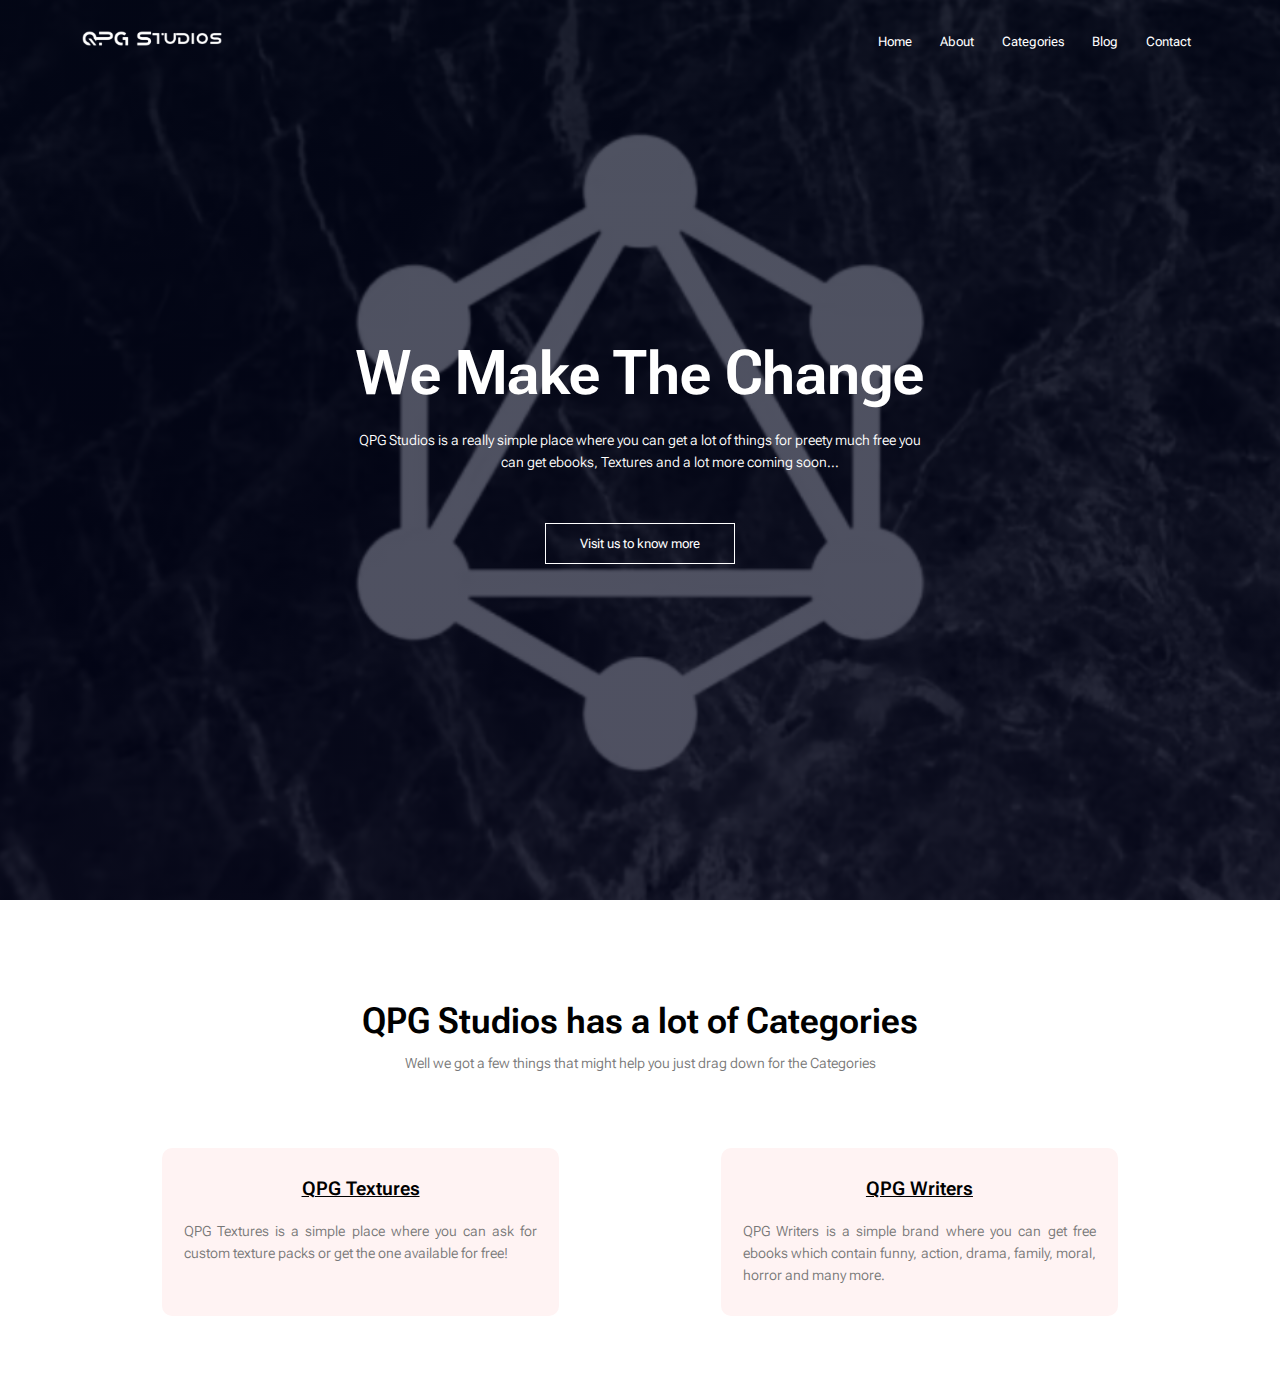
==== index.html @ 545f003b "QPG Studios" ====
<!DOCTYPE html>
<html>
    <head>
        <meta name="viewport" content="with=devise-width, initial-scale=1.0">
        <title>QPG Studios</title>
        <link rel="stylesheet" href="style.css">
        <link rel="preconnect" href="https://fonts.googleapis.com">
<link rel="preconnect" href="https://fonts.gstatic.com" crossorigin>
<link href="https://fonts.googleapis.com/css2?family=Roboto+Flex:opsz,wght@8..144,100;8..144,200;8..144,300;8..144,400;8..144,600;8..144,700&display=swap" rel="stylesheet"> 
    </head>
    <body>
        <section class="header">
            <nav>
                <a href="index.html"><img src="images/QPG Studios.png"></a>
                <div class ="nav-links">
                    <ul>
                        <li><a href="">Home</a></li>
                        <li><a href="">About</a></li>
                        <li><a href="">Categories</a></li>
                        <li><a href="">Blog</a></li>
                        <li><a href="">Contact</a></li>
                    </ul>



                </div>
            </nav>

<div class="text-box">
    <h1>We Make The Change</h1>
    <pre><p>QPG Studios is a really simple place where you can get a lot of things for preety much free you
                    can get ebooks, Textures and a lot more coming soon...</p></pre>
    <a href="" class="hero-btn">Visit us to know more</a>
</div>
</section>

<!-- Categories -->
<section class="categories">
    <h1>QPG Studios has a lot of Categories</h1>
    <p>Well we got a few things that might help you just drag down for the Categories</p>
</section>
<div class="row">
    <div class="cat-col">
    <a href="" class="QPGStudios"><h3>QPG Textures</h3></a>
        <p>QPG Textures is a simple place where you can ask for custom texture packs or get the one available for free!</p>
    </div>
    <div class="cat-col">
        <a href="QPGWriters.html" class="QPGStudios"><h3>QPG Writers</h3></a>
        <p>QPG Writers is a simple brand where you can get free ebooks which contain funny, action, drama, family, moral, horror and many more.</p>
    </div>
</div>



    

    </body>
</html>
---- style.css ----
*{
    margin: 0;
    padding: 0;
    font-family: 'Roboto Flex', sans-serif;
}
.header{
    min-height: 100vh;
    width: 100%;
    background-image: linear-gradient(rgba(4,9,30,0.7), rgba(4,6,30,0.7)), url(images/banner.png);
    background-position: center;
    background-size: cover;
    position: relative;
}
nav{
    display: flex;
    padding: 2% 6%;
    justify-content: space-between;
    align-items: center;
}
nav img{
    width: 150px;
}
.nav-links{
    flex: 1;
    text-align: right;
}
.nav-links ul li{
    list-style: none;
    display: inline;
    padding: 8px  12px;
    position: relative;
}
.nav-links ul li a{
    color: #fff;
    text-decoration: none;
    font-size: 13px;
}
.nav-links ul li:hover::after{
    width: 100%;
}
.text-box{
    width: 90%;
    color: #fff;
    position: absolute;
    top: 50%;
    left: 50%;
    transform: translate(-50%,-50%);
    text-align: center;
}
.text-box h1{
    font-size: 62px;
}
.text-box p{
    margin: 10px 0 40px;
    font-size: 14px;
    color: #fff;
    text-align: center;
}
.hero-btn{
    display: inline-block;
    text-decoration: none;
    color: #fff;
    border: 1px solid #fff;
    padding: 12px 34px;
    font-size: 13px;
    background: transparent;
    position: relative;
    cursor: pointer;
}
.hero-btn:hover{
    border: 1px solid #271f72;
    background: #271f72;
    transition: 1s;
}
.categories {
    width: 80%;
    margin: auto;
    text-align: center;
    padding-top: 100px;
}
.categories p{
    text-align: center;
}
h1{
    font-size: 36px;
    font-weight: 600;
}
h3{
    margin: 10px 0;
    font-weight: 600;
    text-align: center;
}
p{
    color: #777;
    font-size: 14px;
    font-weight: 300;
    line-height: 22px;
    padding: 10px;
    text-align: center;
}
.row{
    margin-top: 5%;
    display: flex;
    justify-content: space-evenly;
}
.cat-col{
    flex-basis: 31%;
    background: #fff3f3;
    border-radius: 10px;
    margin-bottom: 5%;
    padding: 20px 12px;
    box-sizing: border-box;
    transition: 0.5s;
}
.cat-col:hover{
    box-shadow: 0 0 20px 0px rgba(0,0,0,0.2);
}
.QPGStudios{
    color: rgb(0, 0, 0);
}
.headerqpgw{
    min-height: 100vh;
    width: 100%;
    background-image: linear-gradient(rgba(4,9,30,0.7), rgba(4,6,30,0.7)), url(images/banner.png);
    background-position: center;
    background-size: cover;
    position: relative;
}

h4 {
    text-align: center;
}

p {
    text-align: justify;
}

#thumbnail1 {
    box-shadow: 0 10px 20px rgba(0,0,0,0.19), 0 6px 6px rgba(0,0,0,0.23);
}

.fullCard1 {
width: 425px;
border: 1px solid #ccc;
border-radius: 5px;
margin: 10px 5px;
padding: 4px;
}
.cardContent1 {
padding: 10px;
}

.cardText1 {
margin-bottom: 30px;
}

#thumbnail {
    box-shadow: 0 10px 20px rgba(0,0,0,0.19), 0 6px 6px rgba(0,0,0,0.23);
}

.fullCard {
width: 425px;
border: 1px solid #ccc;
border-radius: 5px;
margin: 10px 5px;
padding: 4px;
}
.cardContent {
padding: 10px;
}
.cardText {
margin-bottom: 30px;
}
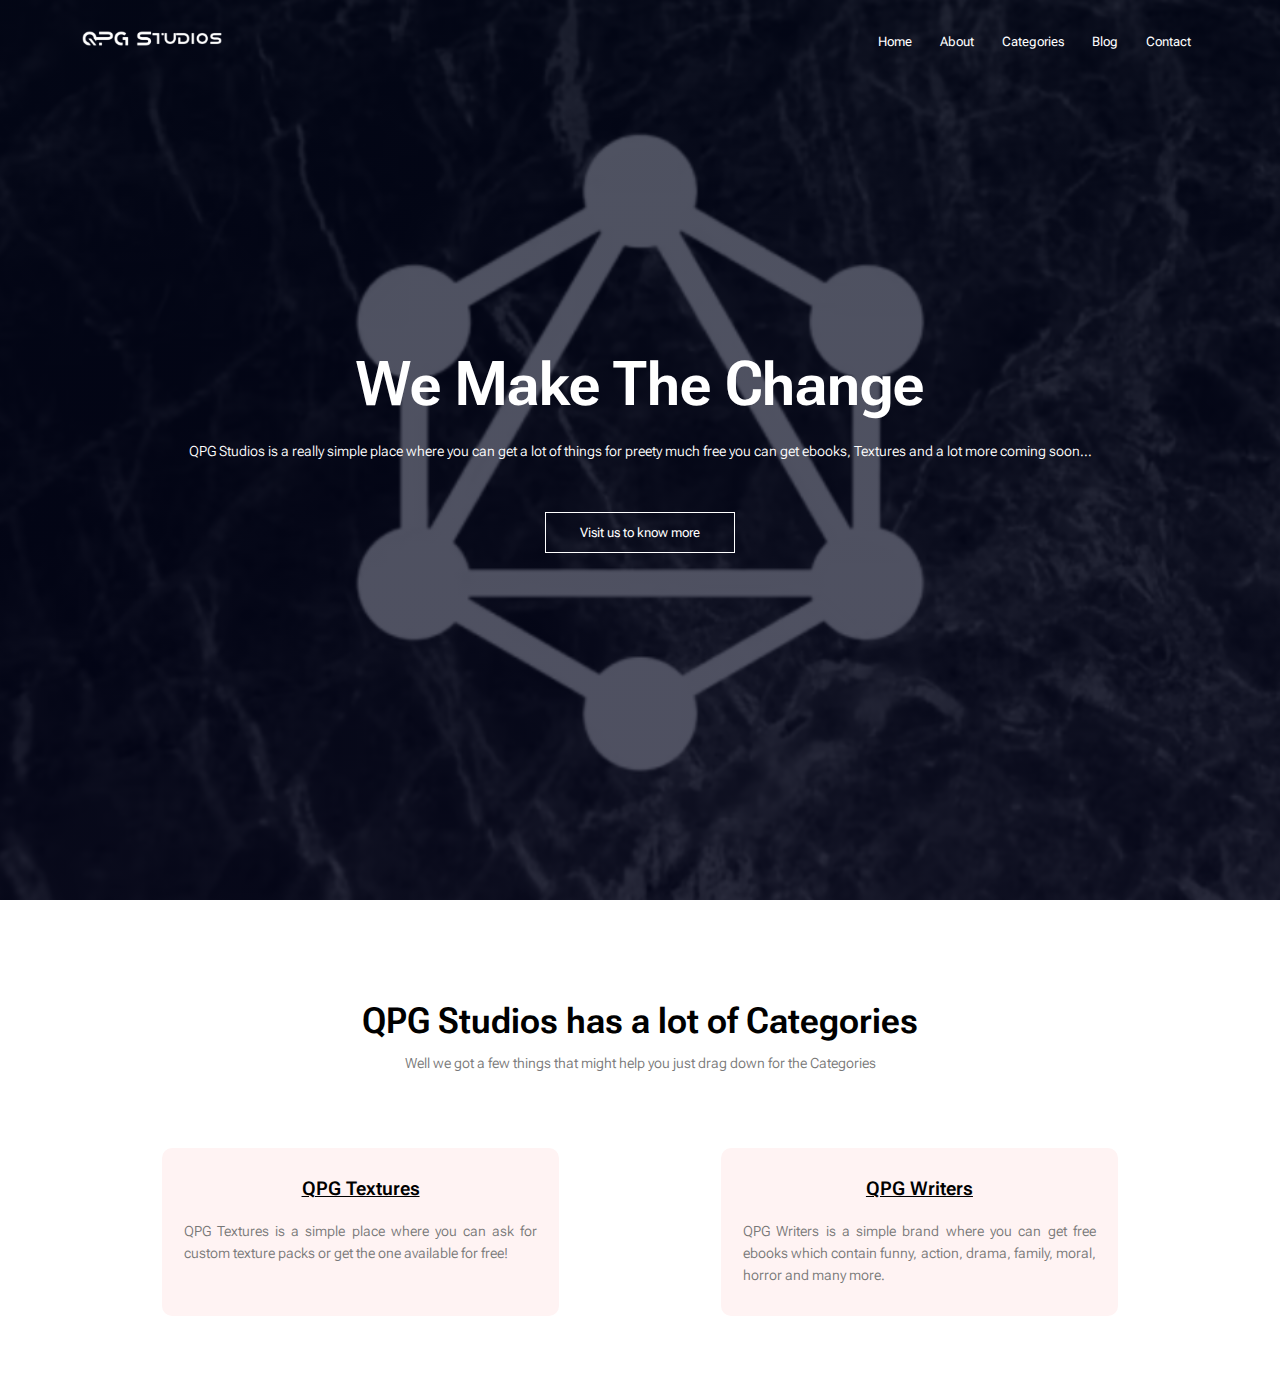
==== commit 6098afb5: "QPG Studios" ====
--- a/index.html
+++ b/index.html
@@ -28,8 +28,8 @@
 
 <div class="text-box">
     <h1>We Make The Change</h1>
-    <pre><p>QPG Studios is a really simple place where you can get a lot of things for preety much free you
-                    can get ebooks, Textures and a lot more coming soon...</p></pre>
+    <p>QPG Studios is a really simple place where you can get a lot of things for preety much free you
+                    can get ebooks, Textures and a lot more coming soon...</p>
     <a href="" class="hero-btn">Visit us to know more</a>
 </div>
 </section>
@@ -55,4 +55,4 @@
     
 
     </body>
-</html>+</html>
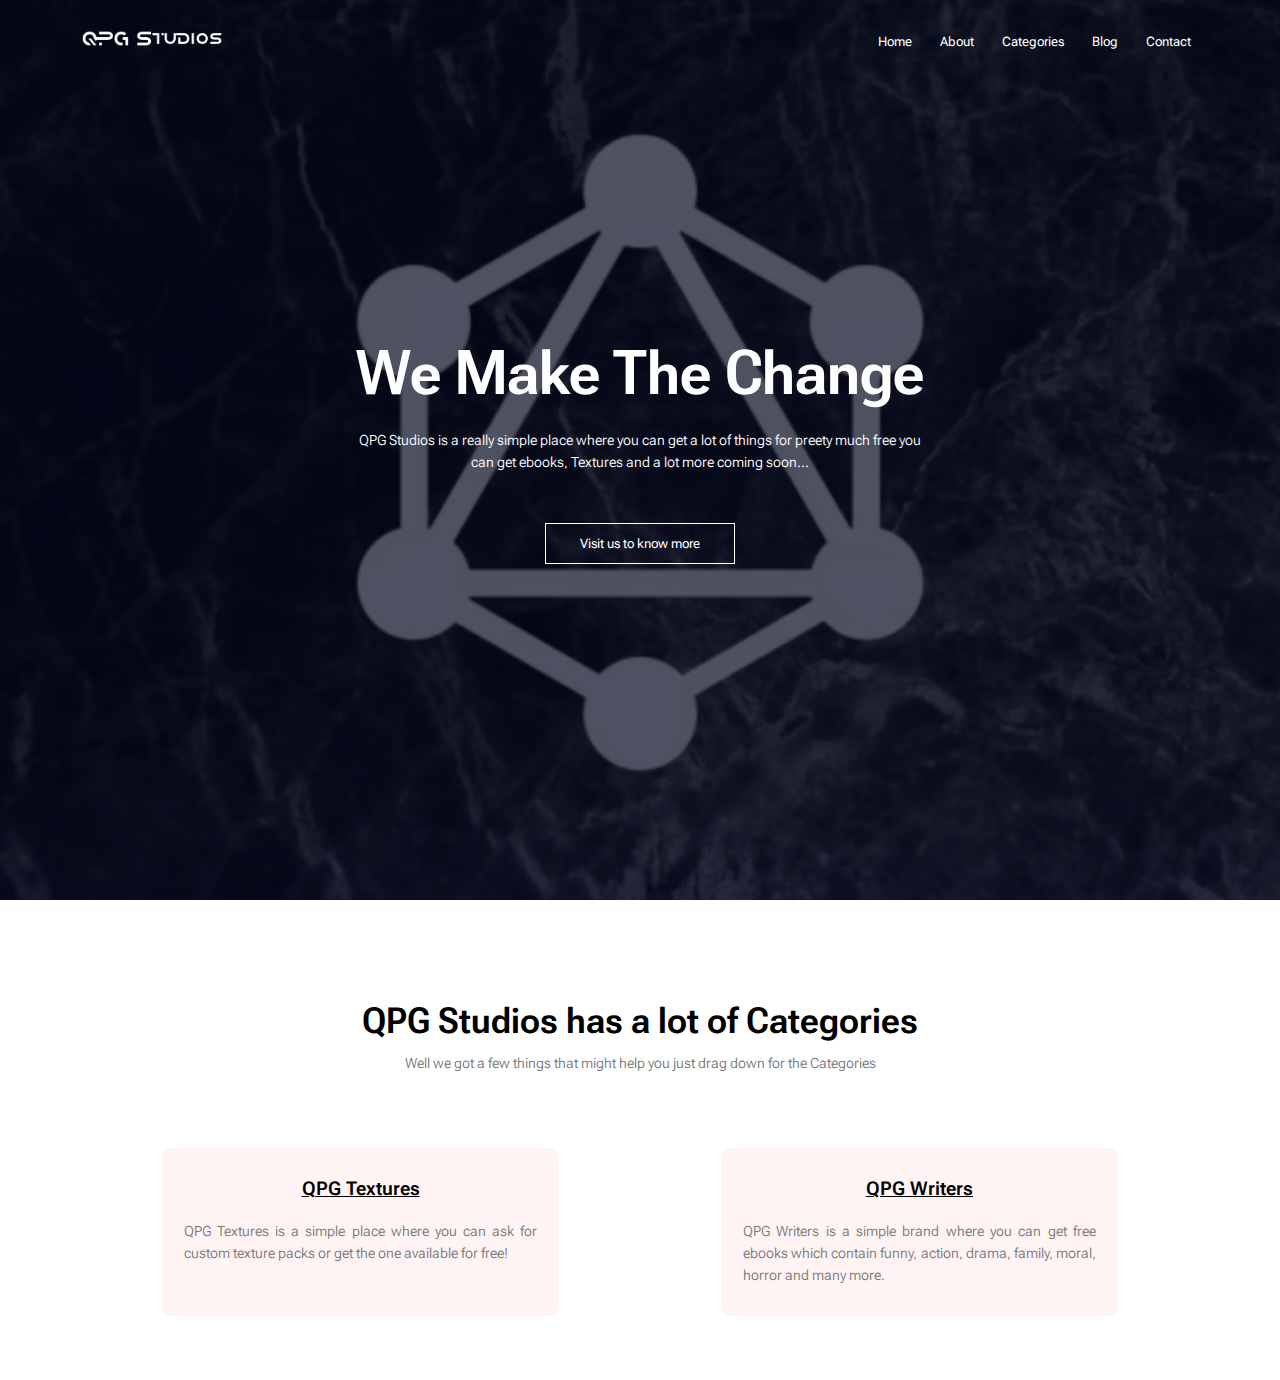
==== commit 8bea536c: "Update index.html" ====
--- a/index.html
+++ b/index.html
@@ -28,7 +28,7 @@
 
 <div class="text-box">
     <h1>We Make The Change</h1>
-    <p>QPG Studios is a really simple place where you can get a lot of things for preety much free you
+    <p>QPG Studios is a really simple place where you can get a lot of things for preety much free you<br>
                     can get ebooks, Textures and a lot more coming soon...</p>
     <a href="" class="hero-btn">Visit us to know more</a>
 </div>
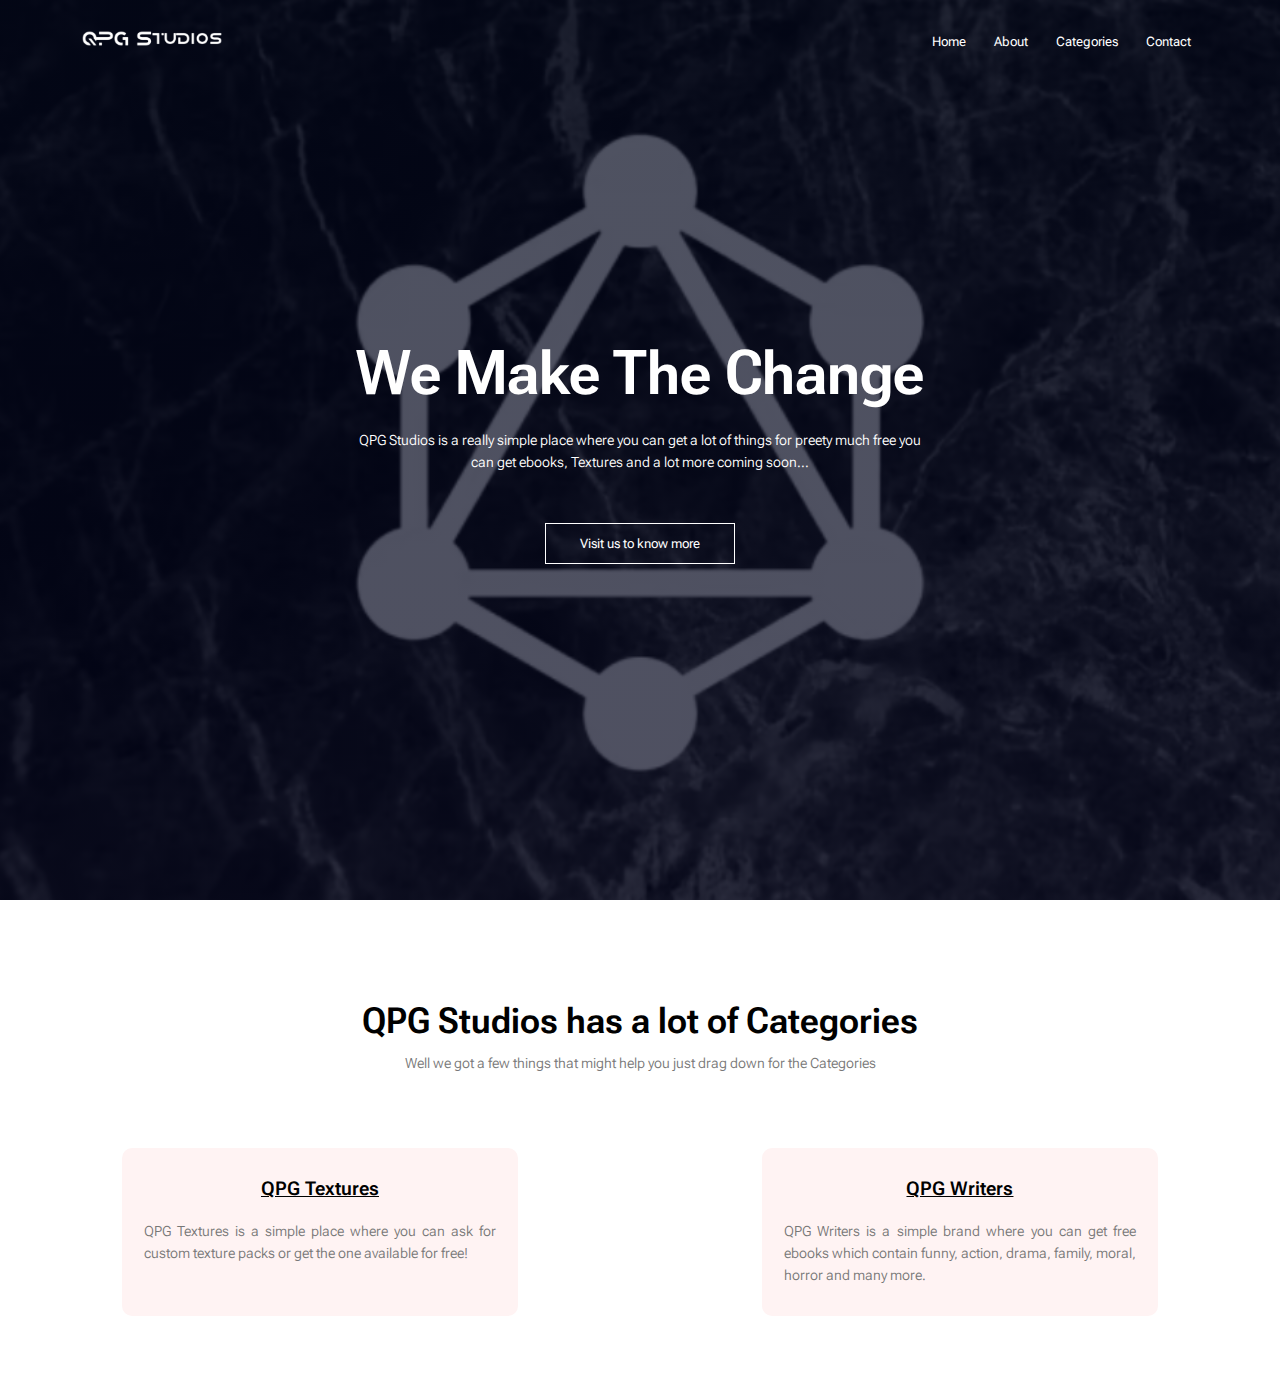
==== commit 2ae05188: "ok" ====
--- a/index.html
+++ b/index.html
@@ -1,58 +1,52 @@
-<!DOCTYPE html>
-<html>
-    <head>
-        <meta name="viewport" content="with=devise-width, initial-scale=1.0">
-        <title>QPG Studios</title>
-        <link rel="stylesheet" href="style.css">
-        <link rel="preconnect" href="https://fonts.googleapis.com">
-<link rel="preconnect" href="https://fonts.gstatic.com" crossorigin>
-<link href="https://fonts.googleapis.com/css2?family=Roboto+Flex:opsz,wght@8..144,100;8..144,200;8..144,300;8..144,400;8..144,600;8..144,700&display=swap" rel="stylesheet"> 
-    </head>
-    <body>
-        <section class="header">
-            <nav>
-                <a href="index.html"><img src="images/QPG Studios.png"></a>
-                <div class ="nav-links">
-                    <ul>
-                        <li><a href="">Home</a></li>
-                        <li><a href="">About</a></li>
-                        <li><a href="">Categories</a></li>
-                        <li><a href="">Blog</a></li>
-                        <li><a href="">Contact</a></li>
-                    </ul>
-
-
-
-                </div>
-            </nav>
-
-<div class="text-box">
-    <h1>We Make The Change</h1>
-    <p>QPG Studios is a really simple place where you can get a lot of things for preety much free you<br>
-                    can get ebooks, Textures and a lot more coming soon...</p>
-    <a href="" class="hero-btn">Visit us to know more</a>
-</div>
-</section>
-
-<!-- Categories -->
-<section class="categories">
-    <h1>QPG Studios has a lot of Categories</h1>
-    <p>Well we got a few things that might help you just drag down for the Categories</p>
-</section>
-<div class="row">
-    <div class="cat-col">
-    <a href="" class="QPGStudios"><h3>QPG Textures</h3></a>
-        <p>QPG Textures is a simple place where you can ask for custom texture packs or get the one available for free!</p>
-    </div>
-    <div class="cat-col">
-        <a href="QPGWriters.html" class="QPGStudios"><h3>QPG Writers</h3></a>
-        <p>QPG Writers is a simple brand where you can get free ebooks which contain funny, action, drama, family, moral, horror and many more.</p>
-    </div>
-</div>
-
-
-
-    
-
-    </body>
-</html>
+<!DOCTYPE html>
+<html>
+    <head>
+        <meta name="viewport" content="with=devise-width, initial-scale=1.0">
+        <title>QPG Studios</title>
+        <link rel="stylesheet" href="style.css">
+        <link rel="preconnect" href="https://fonts.googleapis.com">
+<link rel="preconnect" href="https://fonts.gstatic.com" crossorigin>
+<link href="https://fonts.googleapis.com/css2?family=Roboto+Flex:opsz,wght@8..144,100;8..144,200;8..144,300;8..144,400;8..144,600;8..144,700&display=swap" rel="stylesheet"> 
+    </head>
+    <body>
+        <section class="headerqpgt">
+            <nav>
+                <a href="index.html"><img src="images/QPG Studios.png"></a>
+                <div class ="nav-links">
+                    <ul>
+                        <li><a href="">Home</a></li>
+                        <li><a href="">About</a></li>
+                        <li><a href="">Categories</a></li>
+                        <li><a href="">Contact</a></li>
+                    </ul>
+
+
+
+                </div>
+            </nav>
+
+<div class="text-box">
+    <h1>We Make The Change</h1>
+    <p>QPG Studios is a really simple place where you can get a lot of things for preety much free you<br>
+             can get ebooks, Textures and a lot more coming soon...</p>
+    <a href="" class="hero-btn">Visit us to know more</a>
+</div>
+</section>
+
+<!-- Categories -->
+<section class="categories">
+    <h1>QPG Studios has a lot of Categories</h1>
+    <p>Well we got a few things that might help you just drag down for the Categories</p>
+</section>
+<div class="row">
+    <div class="cat-col">
+    <a href="QPGTextures.html" class="QPGStudios"><h3>QPG Textures</h3></a>
+        <p>QPG Textures is a simple place where you can ask for custom texture packs or get the one available for free!</p>
+    </div><br>
+    <div class="cat-col">
+        <a href="QPGWriters.html" class="QPGStudios"><h3>QPG Writers</h3></a>
+        <p>QPG Writers is a simple brand where you can get free ebooks which contain funny, action, drama, family, moral, horror and many more.</p>
+    </div>
+</div>
+</body>
+</html>--- a/style.css
+++ b/style.css
@@ -1,173 +1,181 @@
-*{
-    margin: 0;
-    padding: 0;
-    font-family: 'Roboto Flex', sans-serif;
-}
-.header{
-    min-height: 100vh;
-    width: 100%;
-    background-image: linear-gradient(rgba(4,9,30,0.7), rgba(4,6,30,0.7)), url(images/banner.png);
-    background-position: center;
-    background-size: cover;
-    position: relative;
-}
-nav{
-    display: flex;
-    padding: 2% 6%;
-    justify-content: space-between;
-    align-items: center;
-}
-nav img{
-    width: 150px;
-}
-.nav-links{
-    flex: 1;
-    text-align: right;
-}
-.nav-links ul li{
-    list-style: none;
-    display: inline;
-    padding: 8px  12px;
-    position: relative;
-}
-.nav-links ul li a{
-    color: #fff;
-    text-decoration: none;
-    font-size: 13px;
-}
-.nav-links ul li:hover::after{
-    width: 100%;
-}
-.text-box{
-    width: 90%;
-    color: #fff;
-    position: absolute;
-    top: 50%;
-    left: 50%;
-    transform: translate(-50%,-50%);
-    text-align: center;
-}
-.text-box h1{
-    font-size: 62px;
-}
-.text-box p{
-    margin: 10px 0 40px;
-    font-size: 14px;
-    color: #fff;
-    text-align: center;
-}
-.hero-btn{
-    display: inline-block;
-    text-decoration: none;
-    color: #fff;
-    border: 1px solid #fff;
-    padding: 12px 34px;
-    font-size: 13px;
-    background: transparent;
-    position: relative;
-    cursor: pointer;
-}
-.hero-btn:hover{
-    border: 1px solid #271f72;
-    background: #271f72;
-    transition: 1s;
-}
-.categories {
-    width: 80%;
-    margin: auto;
-    text-align: center;
-    padding-top: 100px;
-}
-.categories p{
-    text-align: center;
-}
-h1{
-    font-size: 36px;
-    font-weight: 600;
-}
-h3{
-    margin: 10px 0;
-    font-weight: 600;
-    text-align: center;
-}
-p{
-    color: #777;
-    font-size: 14px;
-    font-weight: 300;
-    line-height: 22px;
-    padding: 10px;
-    text-align: center;
-}
-.row{
-    margin-top: 5%;
-    display: flex;
-    justify-content: space-evenly;
-}
-.cat-col{
-    flex-basis: 31%;
-    background: #fff3f3;
-    border-radius: 10px;
-    margin-bottom: 5%;
-    padding: 20px 12px;
-    box-sizing: border-box;
-    transition: 0.5s;
-}
-.cat-col:hover{
-    box-shadow: 0 0 20px 0px rgba(0,0,0,0.2);
-}
-.QPGStudios{
-    color: rgb(0, 0, 0);
-}
-.headerqpgw{
-    min-height: 100vh;
-    width: 100%;
-    background-image: linear-gradient(rgba(4,9,30,0.7), rgba(4,6,30,0.7)), url(images/banner.png);
-    background-position: center;
-    background-size: cover;
-    position: relative;
-}
-
-h4 {
-    text-align: center;
-}
-
-p {
-    text-align: justify;
-}
-
-#thumbnail1 {
-    box-shadow: 0 10px 20px rgba(0,0,0,0.19), 0 6px 6px rgba(0,0,0,0.23);
-}
-
-.fullCard1 {
-width: 425px;
-border: 1px solid #ccc;
-border-radius: 5px;
-margin: 10px 5px;
-padding: 4px;
-}
-.cardContent1 {
-padding: 10px;
-}
-
-.cardText1 {
-margin-bottom: 30px;
-}
-
-#thumbnail {
-    box-shadow: 0 10px 20px rgba(0,0,0,0.19), 0 6px 6px rgba(0,0,0,0.23);
-}
-
-.fullCard {
-width: 425px;
-border: 1px solid #ccc;
-border-radius: 5px;
-margin: 10px 5px;
-padding: 4px;
-}
-.cardContent {
-padding: 10px;
-}
-.cardText {
-margin-bottom: 30px;
+*{
+    margin: 0;
+    padding: 0;
+    font-family: 'Roboto Flex', sans-serif;
+}
+.header{
+    min-height: 100vh;
+    width: 100%;
+    background-image: linear-gradient(rgba(4,9,30,0.7), rgba(4,6,30,0.7)), url(images/banner.png);
+    background-position: center;
+    background-size: cover;
+    position: relative;
+}
+nav{
+    display: flex;
+    padding: 2% 6%;
+    justify-content: space-between;
+    align-items: center;
+}
+nav img{
+    width: 150px;
+}
+.nav-links{
+    flex: 1;
+    text-align: right;
+}
+.nav-links ul li{
+    list-style: none;
+    display: inline;
+    padding: 8px  12px;
+    position: relative;
+}
+.nav-links ul li a{
+    color: #fff;
+    text-decoration: none;
+    font-size: 13px;
+}
+.nav-links ul li:hover::after{
+    width: 100%;
+}
+.text-box{
+    width: 90%;
+    color: #fff;
+    position: absolute;
+    top: 50%;
+    left: 50%;
+    transform: translate(-50%,-50%);
+    text-align: center;
+}
+.text-box h1{
+    font-size: 62px;
+}
+.text-box p{
+    margin: 10px 0 40px;
+    font-size: 14px;
+    color: #fff;
+    text-align: center;
+}
+.hero-btn{
+    display: inline-block;
+    text-decoration: none;
+    color: #fff;
+    border: 1px solid #fff;
+    padding: 12px 34px;
+    font-size: 13px;
+    background: transparent;
+    position: relative;
+    cursor: pointer;
+}
+.hero-btn:hover{
+    border: 1px solid #271f72;
+    background: #271f72;
+    transition: 1s;
+}
+.categories {
+    width: 80%;
+    margin: auto;
+    text-align: center;
+    padding-top: 100px;
+}
+.categories p{
+    text-align: center;
+}
+h1{
+    font-size: 36px;
+    font-weight: 600;
+}
+h3{
+    margin: 10px 0;
+    font-weight: 600;
+    text-align: center;
+}
+p{
+    color: #777;
+    font-size: 14px;
+    font-weight: 300;
+    line-height: 22px;
+    padding: 10px;
+    text-align: center;
+}
+.row{
+    margin-top: 5%;
+    display: flex;
+    justify-content: space-evenly;
+}
+.cat-col{
+    flex-basis: 31%;
+    background: #fff3f3;
+    border-radius: 10px;
+    margin-bottom: 5%;
+    padding: 20px 12px;
+    box-sizing: border-box;
+    transition: 0.5s;
+}
+.cat-col:hover{
+    box-shadow: 0 0 20px 0px rgba(0,0,0,0.2);
+}
+.QPGStudios{
+    color: rgb(0, 0, 0);
+}
+.headerqpgw{
+    min-height: 100vh;
+    width: 100%;
+    background-image: linear-gradient(rgba(4,9,30,0.7), rgba(4,6,30,0.7)), url(images/banner.png);
+    background-position: center;
+    background-size: cover;
+    position: relative;
+}
+
+h4 {
+    text-align: center;
+}
+
+p {
+    text-align: justify;
+}
+
+#thumbnail1 {
+    box-shadow: 0 10px 20px rgba(0,0,0,0.19), 0 6px 6px rgba(0,0,0,0.23);
+}
+
+.fullCard1 {
+width: 425px;
+border: 1px solid #ccc;
+border-radius: 5px;
+margin: 10px 5px;
+padding: 4px;
+}
+.cardContent1 {
+padding: 10px;
+}
+
+.cardText1 {
+margin-bottom: 30px;
+}
+
+#thumbnail {
+    box-shadow: 0 10px 20px rgba(0,0,0,0.19), 0 6px 6px rgba(0,0,0,0.23);
+}
+
+.fullCard {
+width: 425px;
+border: 1px solid #ccc;
+border-radius: 5px;
+margin: 10px 5px;
+padding: 4px;
+}
+.cardContent {
+padding: 10px;
+}
+.cardText {
+margin-bottom: 30px;
+}
+.headerqpgt{
+    min-height: 100vh;
+    width: 100%;
+    background-image: linear-gradient(rgba(4,9,30,0.7), rgba(4,6,30,0.7)), url(images/banner.png);
+    background-position: center;
+    background-size: cover;
+    position: relative;
 }